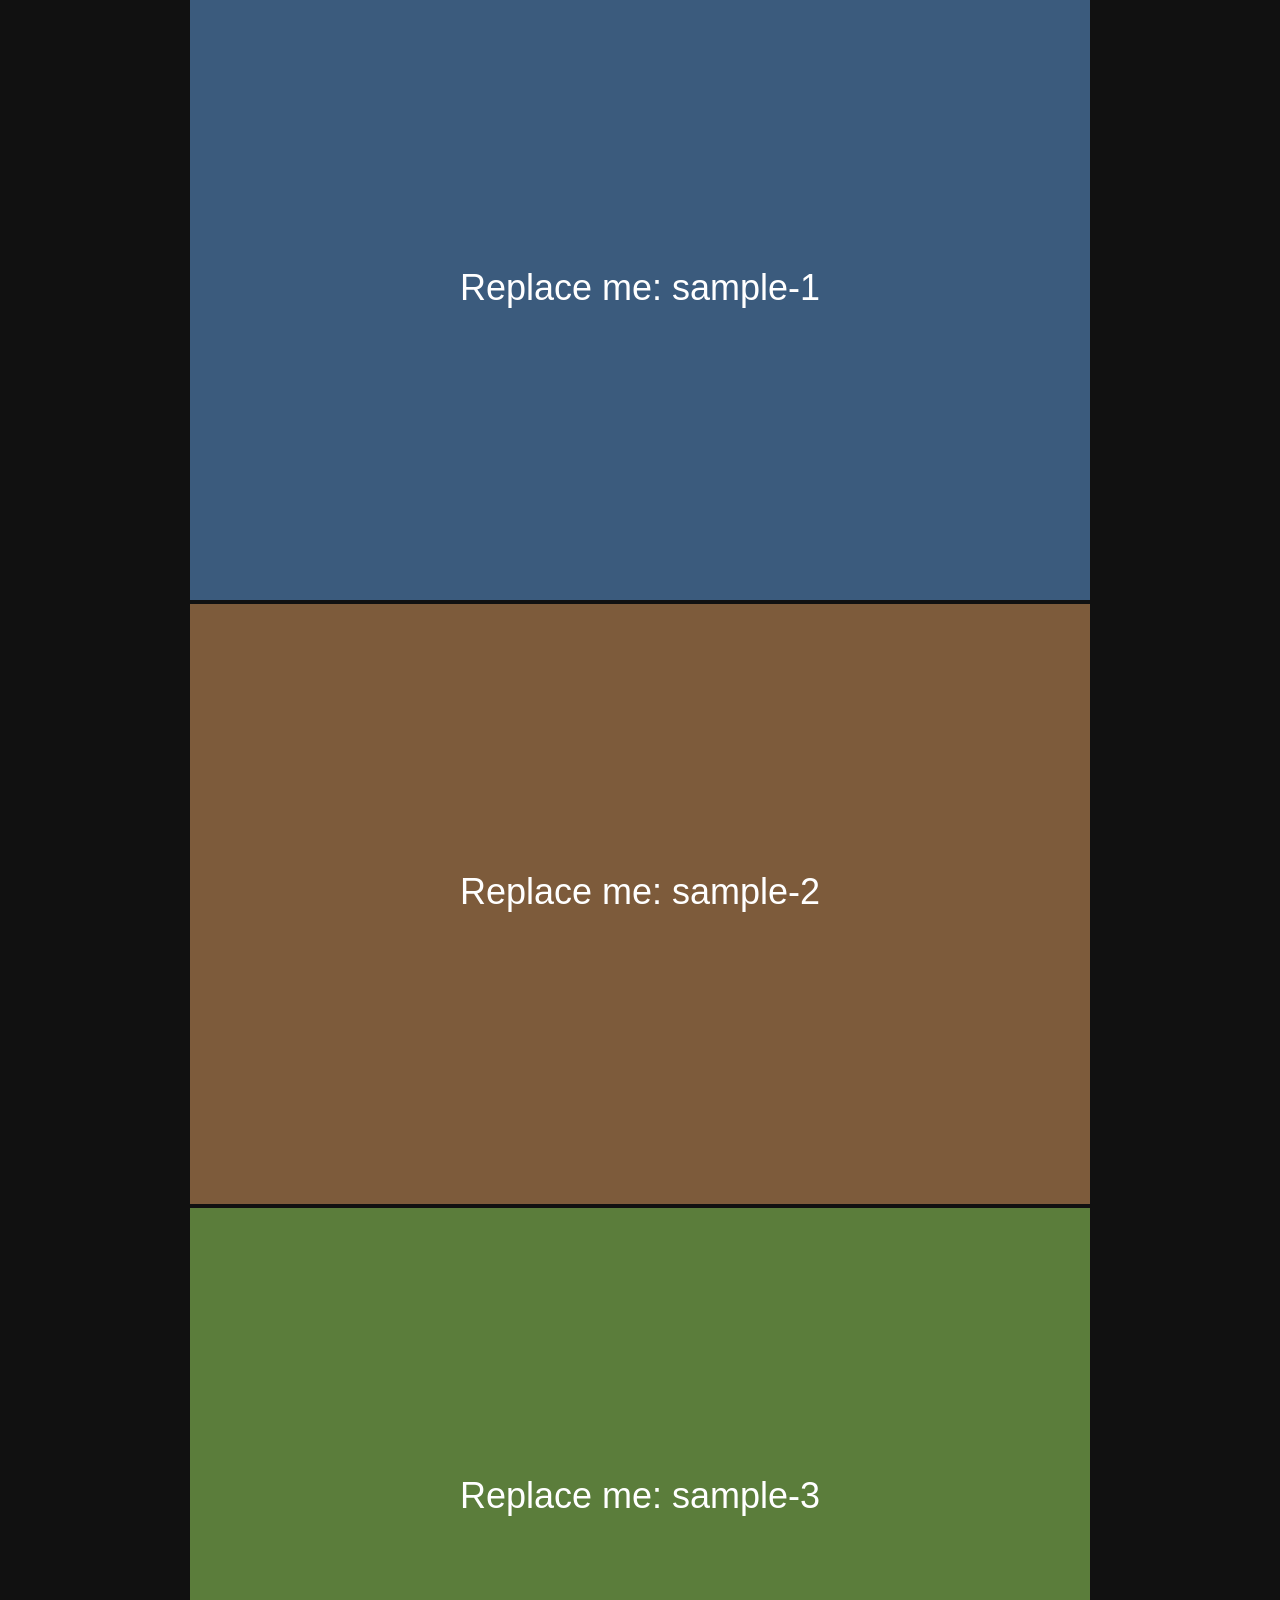
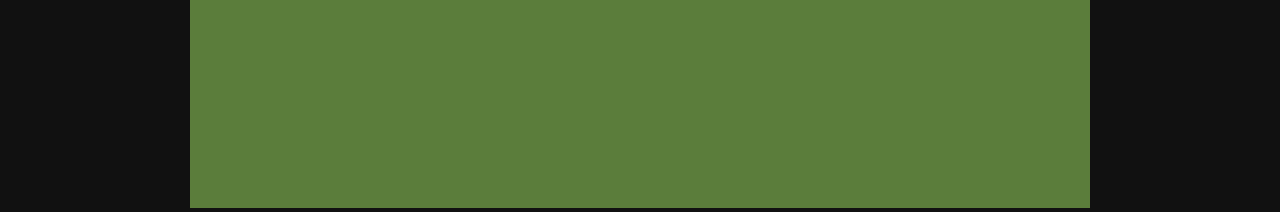
==== INDEX~1.HTM @ fd4cd530 "Add files via upload starting files/folders as created in Claude" ====
<!DOCTYPE html>
<html lang="en">
<head>
<meta charset="UTF-8">
<meta name="viewport" content="width=device-width, initial-scale=1.0">
<title>Chris Bowne</title>
<link rel="stylesheet" href="style.css">
</head>
<body>

<main id="gallery"></main>

<script src="images.js"></script>
<script>
  // Builds the page from the IMAGES list in images.js.
  // To add a photo: put the file in the /images folder and add its
  // filename to the IMAGES array in images.js. That's it.
  const gallery = document.getElementById('gallery');

  IMAGES.forEach(function (filename) {
    const img = document.createElement('img');
    img.src = 'images/' + filename;
    img.alt = '';
    img.loading = 'lazy';
    gallery.appendChild(img);
  });
</script>

</body>
</html>
---- style.css ----
* {
  box-sizing: border-box;
}

body {
  margin: 0;
  background: #111;
}

#gallery {
  display: flex;
  flex-direction: column;
  align-items: center;
}

#gallery img {
  width: 100%;
  max-width: 900px;
  height: auto;
  display: block;
  margin: 0 0 4px 0;
}
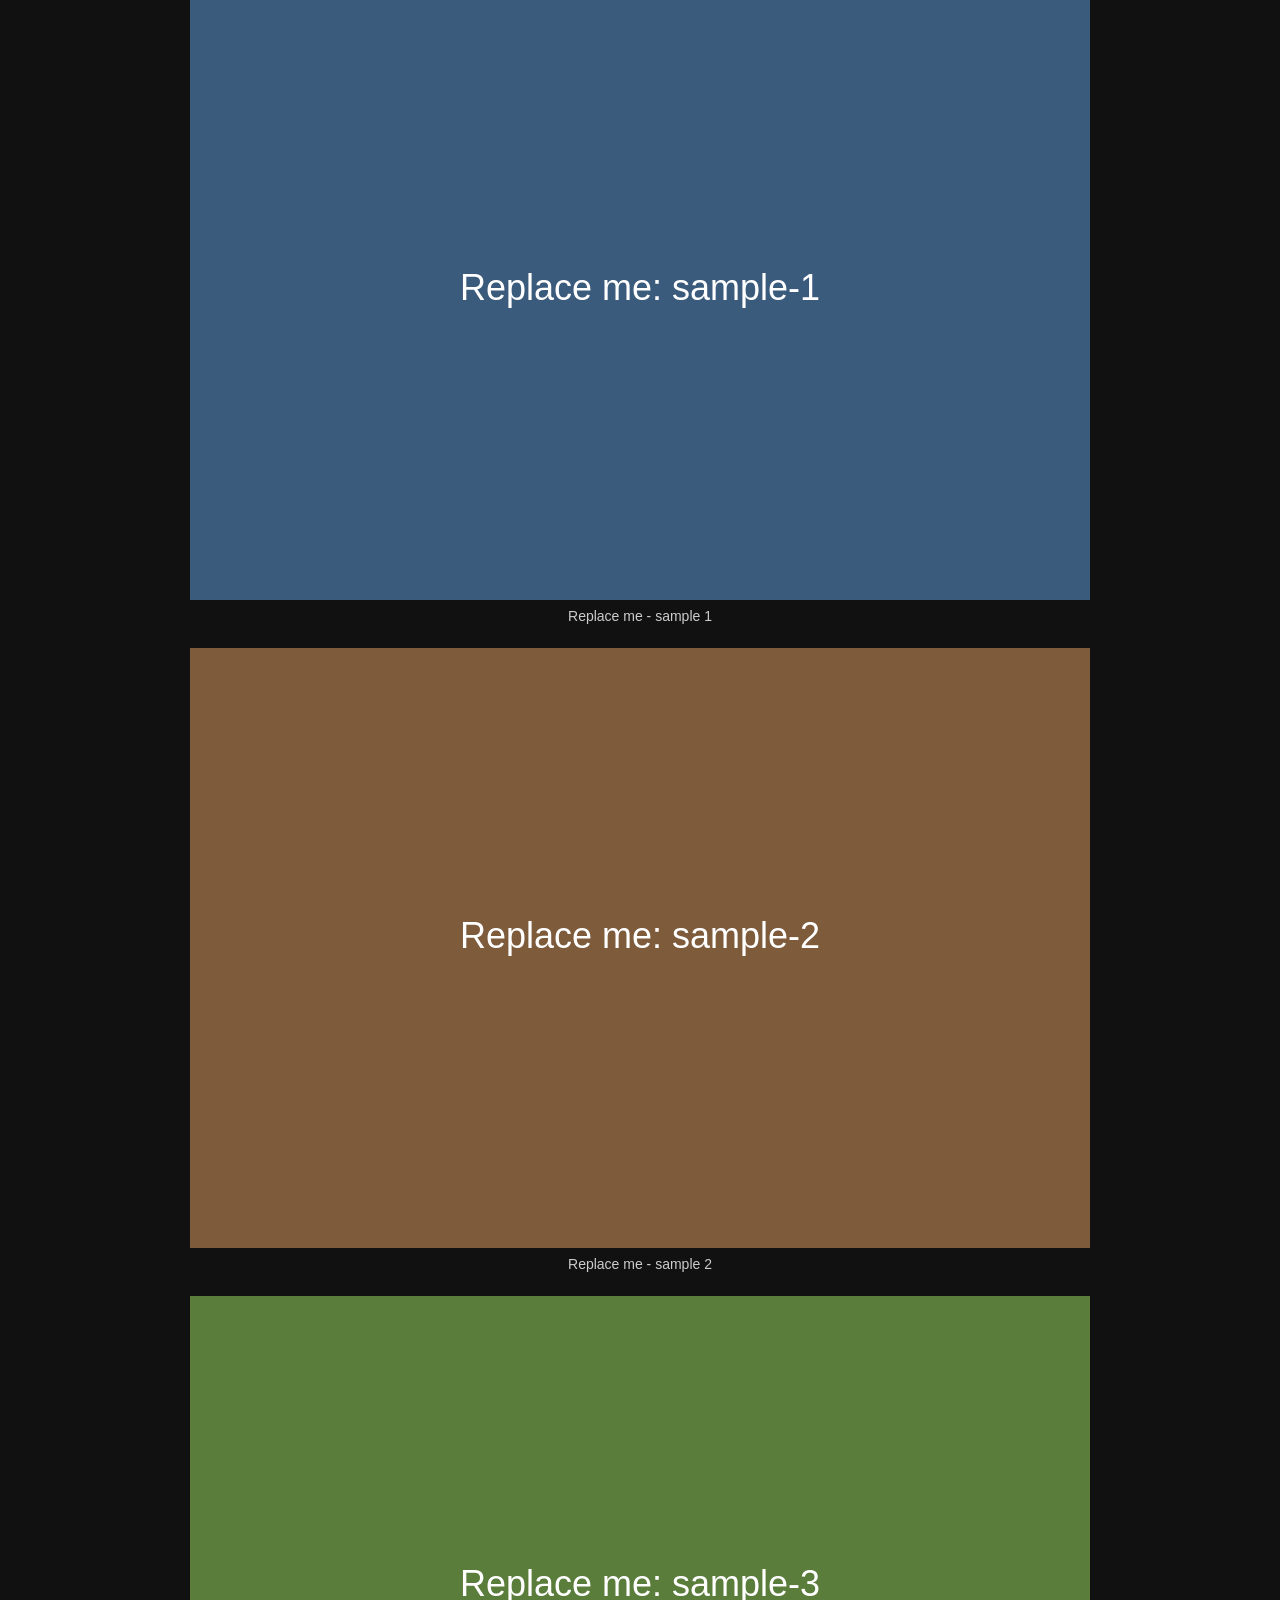
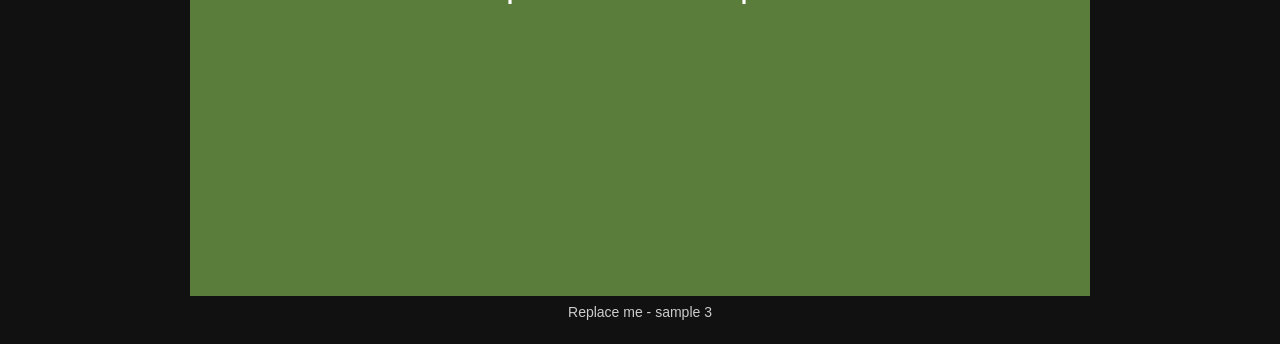
==== commit a5188f59: "Add files via upload updated files to include captions and expand on click capability" ====
--- a/INDEX~1.HTM
+++ b/INDEX~1.HTM
@@ -10,19 +10,63 @@
 
 <main id="gallery"></main>
 
+<!-- Lightbox: hidden overlay that shows a clicked photo full-size -->
+<div id="lightbox" class="lightbox">
+  <span class="lightbox-close">&times;</span>
+  <img id="lightbox-img" src="" alt="">
+  <p id="lightbox-caption"></p>
+</div>
+
 <script src="images.js"></script>
 <script>
   // Builds the page from the IMAGES list in images.js.
-  // To add a photo: put the file in the /images folder and add its
-  // filename to the IMAGES array in images.js. That's it.
+  // To add a photo: put the file in the /images folder and add an
+  // entry (filename + caption) to the IMAGES array in images.js.
   const gallery = document.getElementById('gallery');
+  const lightbox = document.getElementById('lightbox');
+  const lightboxImg = document.getElementById('lightbox-img');
+  const lightboxCaption = document.getElementById('lightbox-caption');
 
-  IMAGES.forEach(function (filename) {
+  function openLightbox(src, caption) {
+    lightboxImg.src = src;
+    lightboxCaption.textContent = caption || '';
+    lightbox.classList.add('open');
+  }
+
+  function closeLightbox() {
+    lightbox.classList.remove('open');
+    lightboxImg.src = '';
+  }
+
+  IMAGES.forEach(function (item) {
+    const figure = document.createElement('figure');
+
     const img = document.createElement('img');
-    img.src = 'images/' + filename;
-    img.alt = '';
+    img.src = 'images/' + item.file;
+    img.alt = item.caption || '';
     img.loading = 'lazy';
-    gallery.appendChild(img);
+    img.addEventListener('click', function () {
+      openLightbox(img.src, item.caption);
+    });
+    figure.appendChild(img);
+
+    if (item.caption) {
+      const caption = document.createElement('figcaption');
+      caption.textContent = item.caption;
+      figure.appendChild(caption);
+    }
+
+    gallery.appendChild(figure);
+  });
+
+  // Close when clicking the X, clicking the dark background, or pressing Escape
+  lightbox.addEventListener('click', function (e) {
+    if (e.target === lightbox || e.target.classList.contains('lightbox-close')) {
+      closeLightbox();
+    }
+  });
+  document.addEventListener('keydown', function (e) {
+    if (e.key === 'Escape') closeLightbox();
   });
 </script>
 
--- a/style.css
+++ b/style.css
@@ -13,10 +13,68 @@
   align-items: center;
 }
 
+#gallery figure {
+  width: 100%;
+  max-width: 900px;
+  margin: 0 0 24px 0;
+}
+
 #gallery img {
   width: 100%;
-  max-width: 900px;
   height: auto;
   display: block;
-  margin: 0 0 4px 0;
+  cursor: pointer;
 }
+
+#gallery figcaption {
+  color: #ccc;
+  font-family: Arial, sans-serif;
+  font-size: 14px;
+  padding: 8px 4px 0;
+  text-align: center;
+}
+
+/* Lightbox: full-screen popup shown when a photo is clicked */
+.lightbox {
+  display: none;
+  position: fixed;
+  top: 0;
+  left: 0;
+  width: 100%;
+  height: 100%;
+  background: rgba(0, 0, 0, 0.92);
+  z-index: 100;
+  align-items: center;
+  justify-content: center;
+  flex-direction: column;
+  padding: 24px;
+}
+
+.lightbox.open {
+  display: flex;
+}
+
+.lightbox img {
+  max-width: 92vw;
+  max-height: 85vh;
+  display: block;
+}
+
+.lightbox-close {
+  position: absolute;
+  top: 16px;
+  right: 24px;
+  color: #fff;
+  font-size: 40px;
+  line-height: 1;
+  cursor: pointer;
+  font-family: Arial, sans-serif;
+}
+
+#lightbox-caption {
+  color: #eee;
+  font-family: Arial, sans-serif;
+  font-size: 15px;
+  margin-top: 12px;
+  text-align: center;
+}
